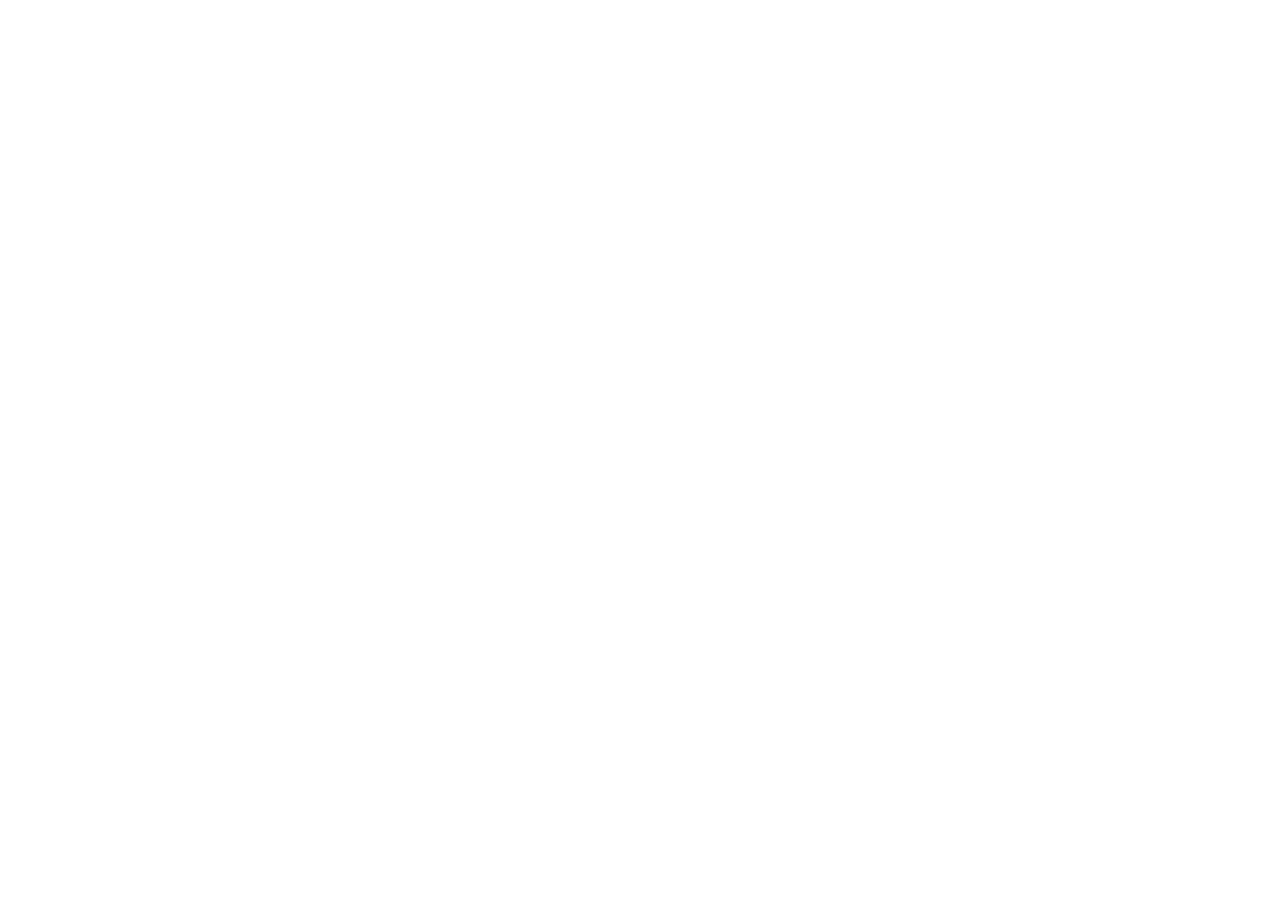
==== index.html @ a858dd9a "initial commit : added boilerplate code" ====
<!DOCTYPE html>
<html lang="en">
<head>
    <meta charset="UTF-8">
    <meta http-equiv="X-UA-Compatible" content="IE=edge">
    <meta name="viewport" content="width=device-width, initial-scale=1.0">
    <title>Online Store | Home</title>
</head>
<body>
    
</body>
</html>
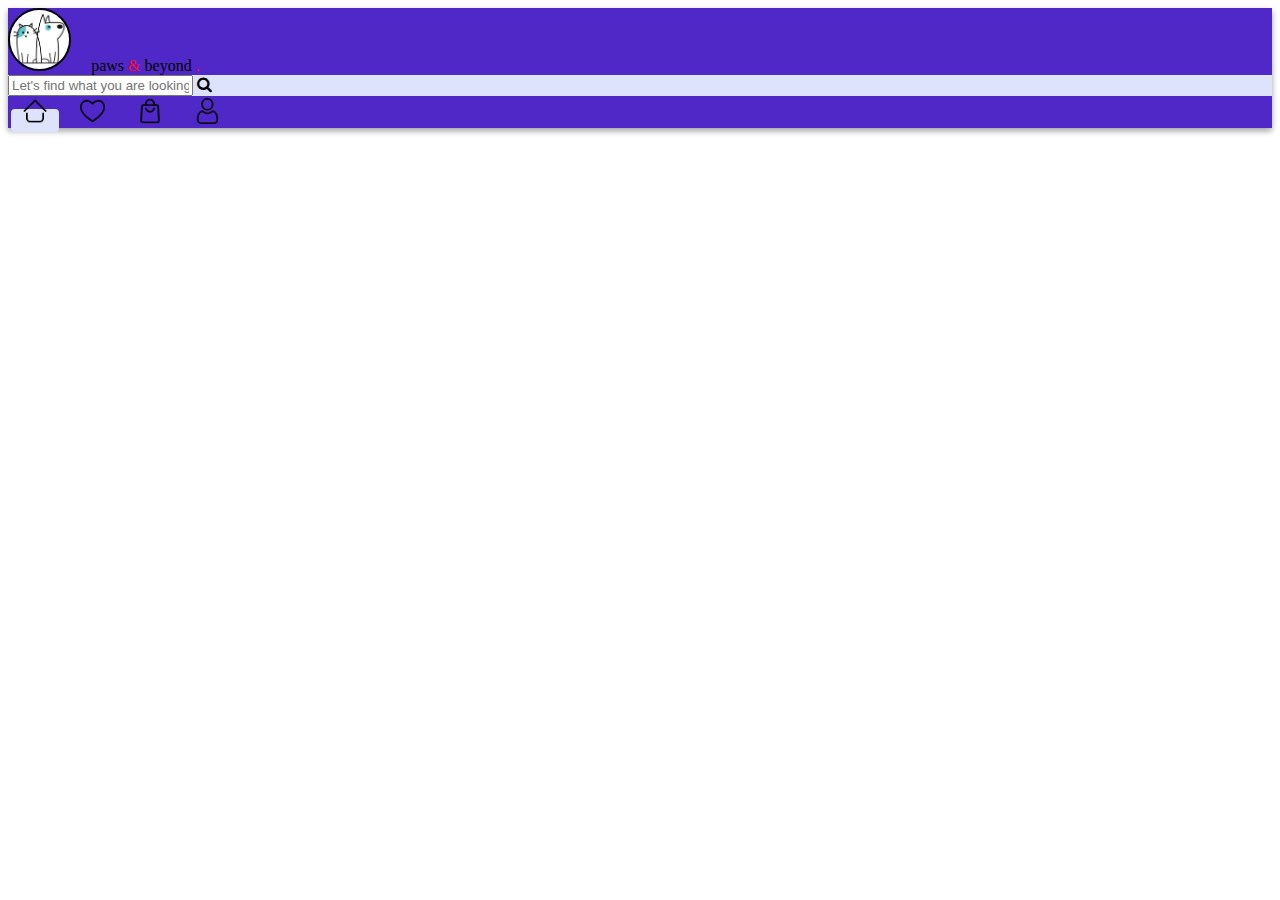
==== commit ebcf693a: "Merge pull request #1 from samyukthasudhakar/cart-and-wishlist-pages" ====
--- a/index.html
+++ b/index.html
@@ -4,9 +4,31 @@
     <meta charset="UTF-8">
     <meta http-equiv="X-UA-Compatible" content="IE=edge">
     <meta name="viewport" content="width=device-width, initial-scale=1.0">
+    <link rel="stylesheet" href="https://cdnjs.cloudflare.com/ajax/libs/font-awesome/4.7.0/css/font-awesome.min.css">
+    <link rel="stylesheet" href=https://breezeui.netlify.app/styles/breezeUI.css>
+    <link href="https://fonts.googleapis.com/icon?family=Material+Icons" rel="stylesheet">
+    <link rel="stylesheet" href="main.css">
+    <link rel="icon" href="assets/images/paws-and-beyond.png" type="image/png">
     <title>Online Store | Home</title>
 </head>
 <body>
-    
+    <header class="flex-space-btwn header-container">
+        <div class="flex-center">
+            <img class="p-b-logo" src="assets/images/paws-and-beyond-logo.png" 
+                alt="paws and beyond logo">
+            <span class="p-lg">paws<span class="txt-accent">&</span>beyond</span><span class="txt-accent txt-bold p-lg">.</span>
+        </div>
+        <div class="flex-center flex-space-btwn search-bar">
+            <input class="search-input p-sm" 
+                placeholder="Let's find what you are looking for...">
+            <i class="fa fa-search search-icon"></i>
+        </div>
+        <nav class="flex-layout">
+            <a class="nav-pill active-nav-pill" href="index.html" ><img class="nav-pill-img" src="assets/images/home.png"></a>
+            <a class="nav-pill" href="wishlist.html" ><img class="nav-pill-img" src="assets/images/heart.png"></a>
+            <a class="nav-pill" href="cart.html"><img class="nav-pill-img" src="assets/images/bag.png"></a>
+            <a class="nav-pill" href="#"><img class="nav-pill-img" src="assets/images/user.png"></a>
+        </nav>
+    </header>
 </body>
 </html>--- a/main.css
+++ b/main.css
@@ -0,0 +1,4 @@
+@import url(/styles/variables.css);
+@import url(/styles/index.css);
+@import url(/styles/wishlist.css);
+@import url(/styles/cart.css);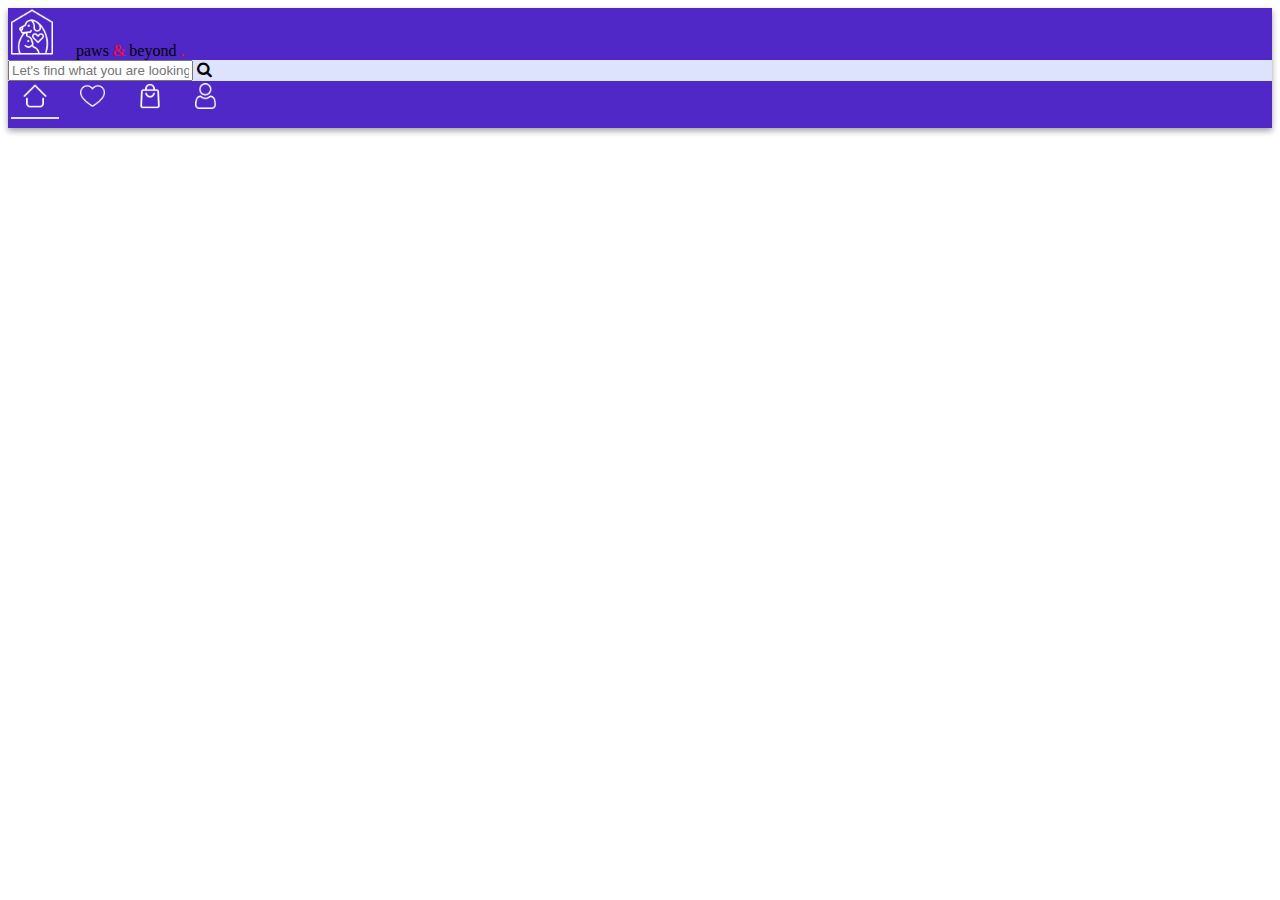
==== commit 62ac7cfb: "refactor : changed nav bar icons to white color" ====
--- a/index.html
+++ b/index.html
@@ -9,12 +9,12 @@
     <link href="https://fonts.googleapis.com/icon?family=Material+Icons" rel="stylesheet">
     <link rel="stylesheet" href="main.css">
     <link rel="icon" href="assets/images/paws-and-beyond.png" type="image/png">
-    <title>Online Store | Home</title>
+    <title>paws & beyond | Home</title>
 </head>
 <body>
     <header class="flex-space-btwn header-container">
         <div class="flex-center">
-            <img class="p-b-logo" src="assets/images/paws-and-beyond-logo.png" 
+            <img class="p-b-logo" src="assets/images/pet-house-white.png" " 
                 alt="paws and beyond logo">
             <span class="p-lg">paws<span class="txt-accent">&</span>beyond</span><span class="txt-accent txt-bold p-lg">.</span>
         </div>
@@ -26,8 +26,8 @@
         <nav class="flex-layout">
             <a class="nav-pill active-nav-pill" href="index.html" ><img class="nav-pill-img" src="assets/images/home.png"></a>
             <a class="nav-pill" href="wishlist.html" ><img class="nav-pill-img" src="assets/images/heart.png"></a>
-            <a class="nav-pill" href="cart.html"><img class="nav-pill-img" src="assets/images/bag.png"></a>
-            <a class="nav-pill" href="#"><img class="nav-pill-img" src="assets/images/user.png"></a>
+            <a class="nav-pill" href="cart.html"><img class="nav-pill-img" src="assets/images/bag-white.png"></a>
+            <a class="nav-pill" href="login.html"><img class="nav-pill-img" src="assets/images/user.png"></a>
         </nav>
     </header>
 </body>
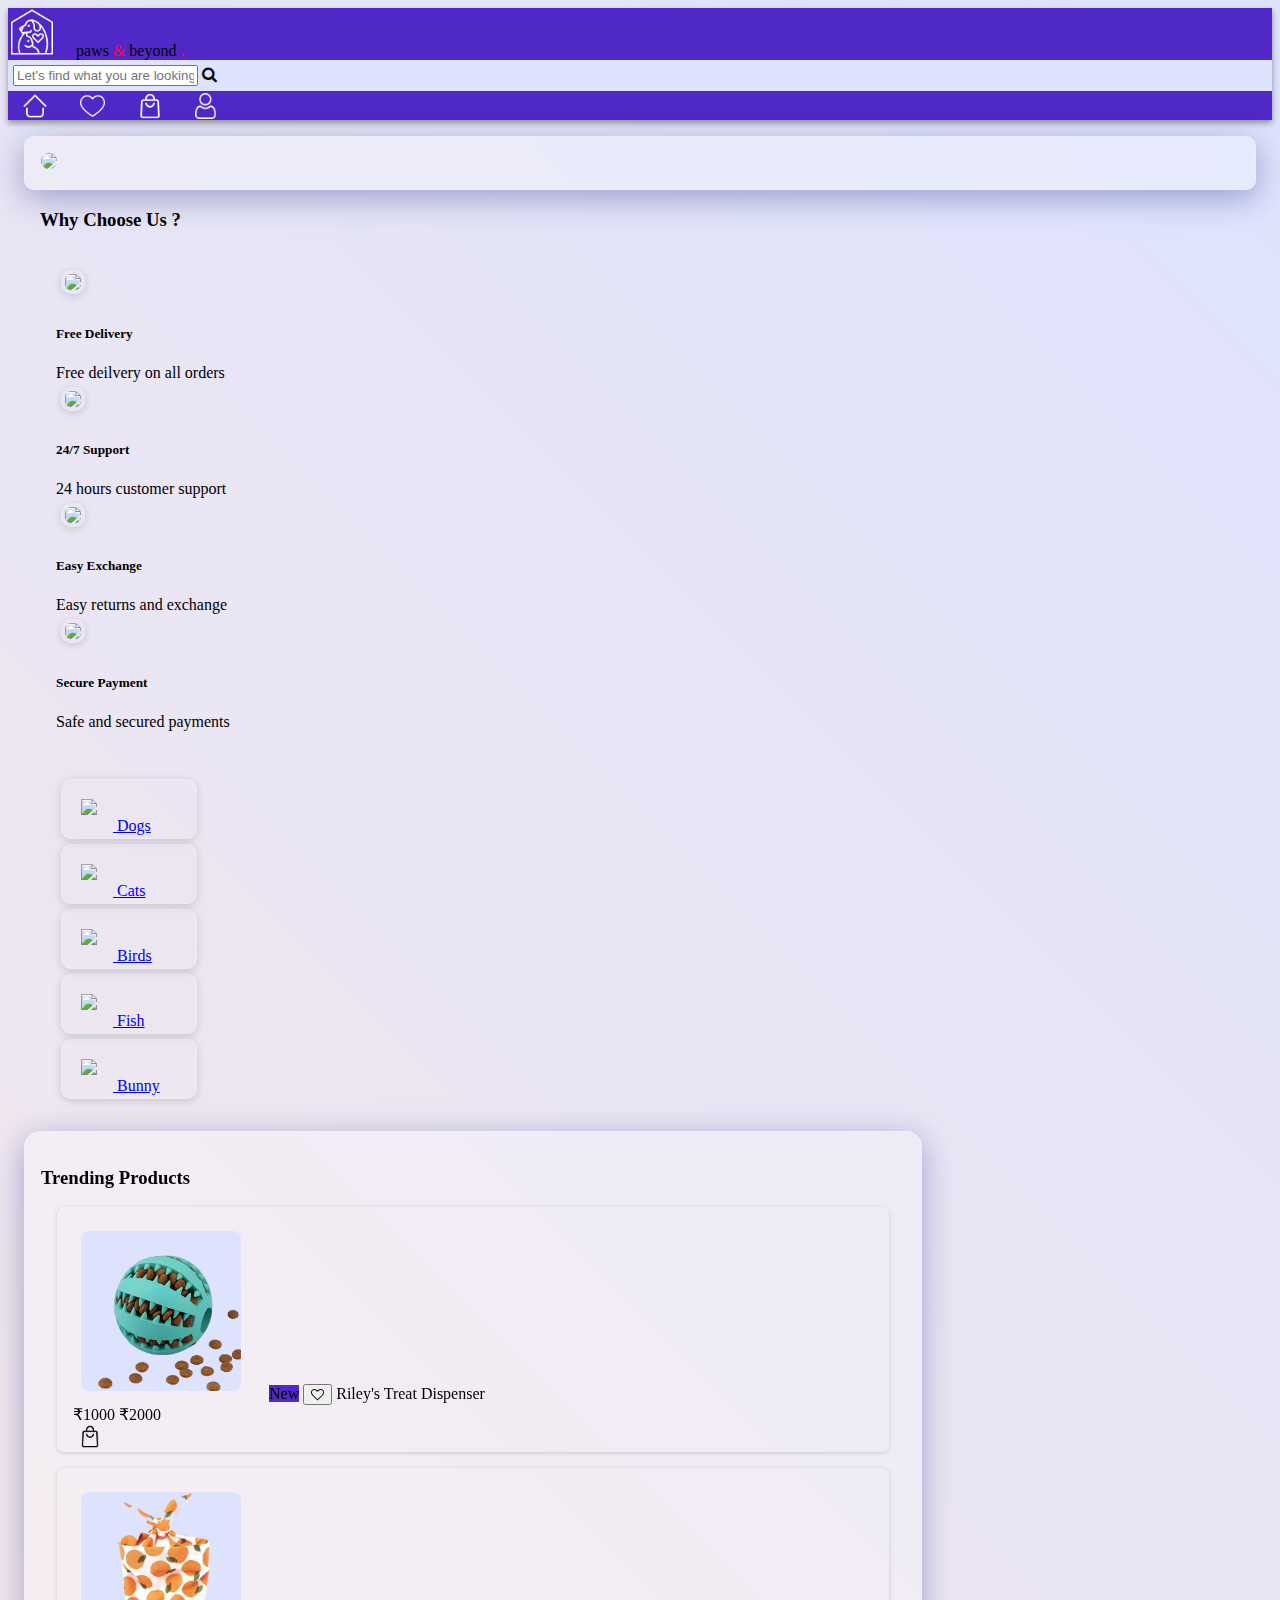
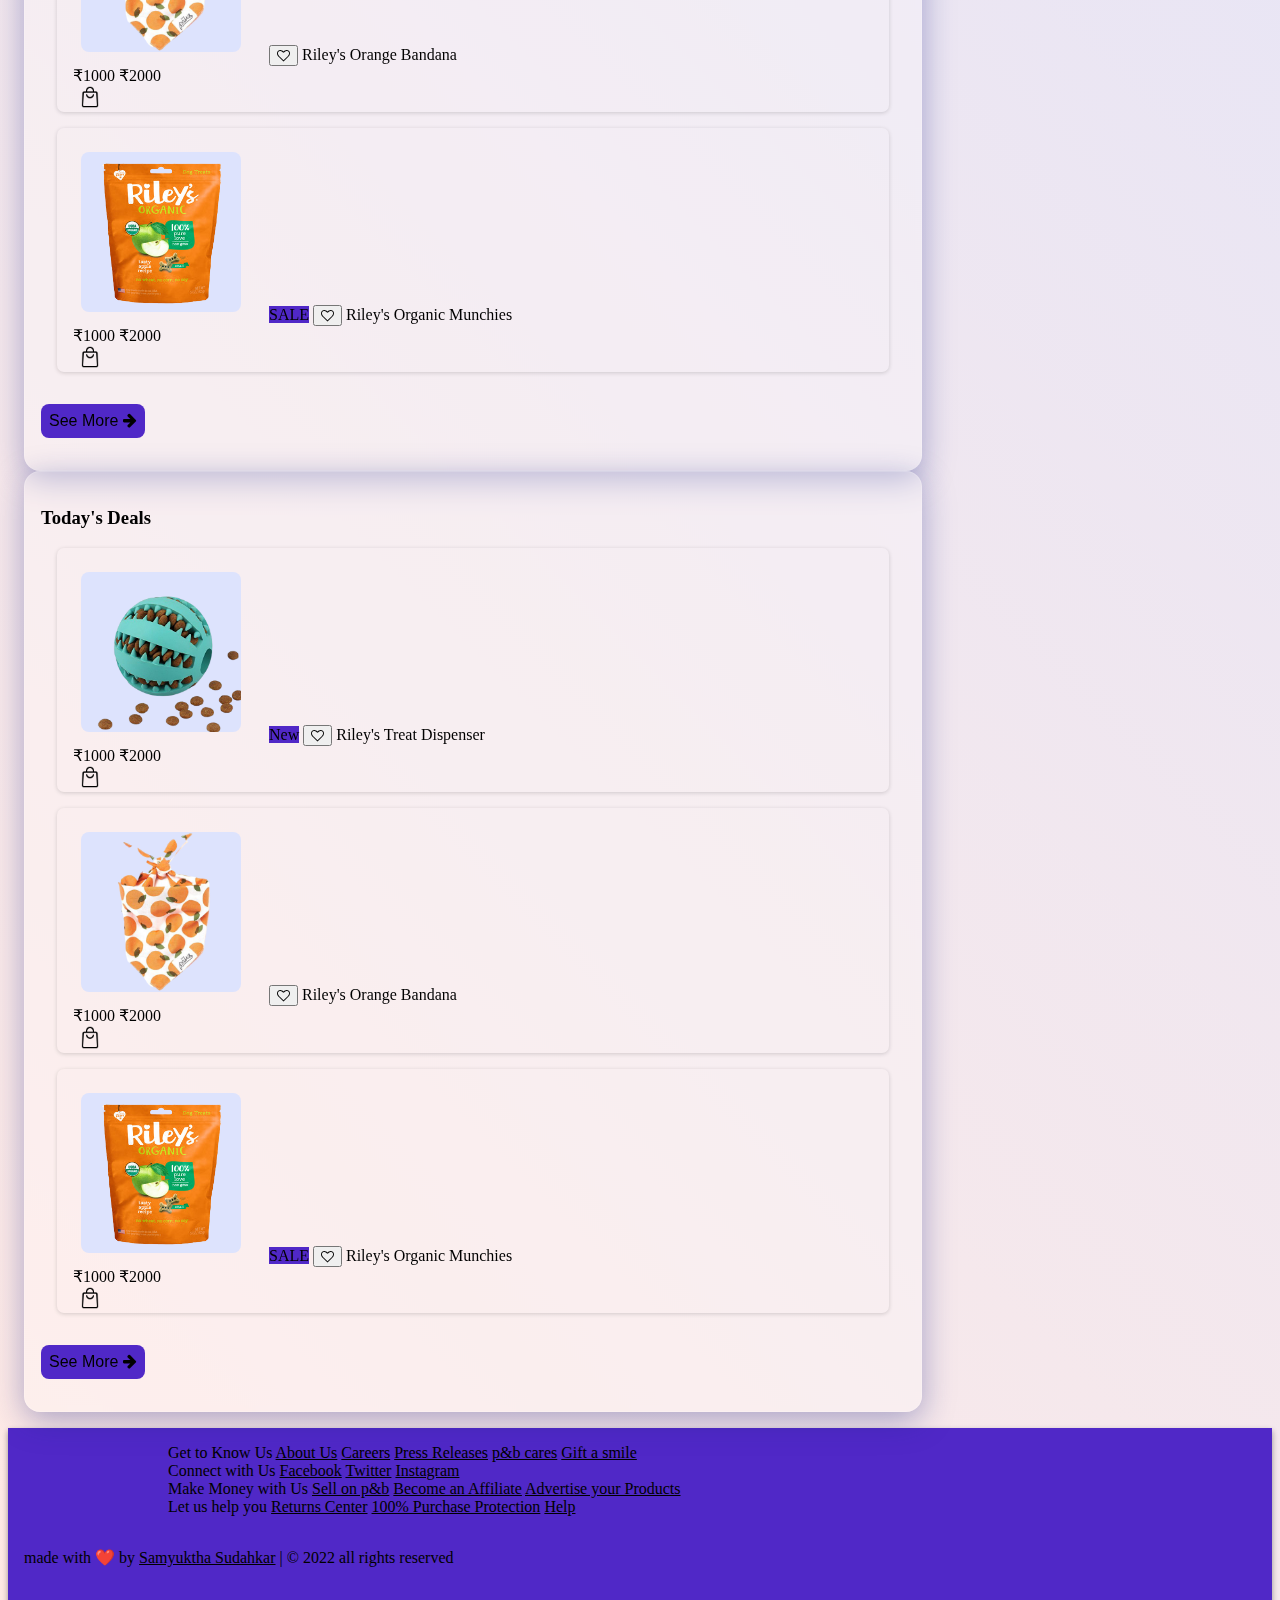
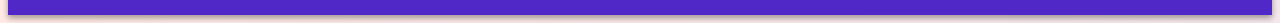
==== commit 3128afea: "feat : added home page" ====
--- a/index.html
+++ b/index.html
@@ -11,7 +11,7 @@
     <link rel="icon" href="assets/images/paws-and-beyond.png" type="image/png">
     <title>paws & beyond | Home</title>
 </head>
-<body>
+<body class="home-bg">
     <header class="flex-space-btwn header-container">
         <div class="flex-center">
             <img class="p-b-logo" src="assets/images/pet-house-white.png" " 
@@ -30,5 +30,222 @@
             <a class="nav-pill" href="login.html"><img class="nav-pill-img" src="assets/images/user.png"></a>
         </nav>
     </header>
+
+    <div class="mg-1 flex-column flex-center">
+        <div class="glass-container">
+            <img class="flex-center mg-1 banner-img" src="assets/images/p&b_banner.png">
+        </div>
+        
+        <div class="flex-column flex-center mg-1">
+            <h3 class="mg-tb-1">Why Choose Us ?</h3>
+            <div class="flex-space-btwn flex-center why-us-contanier">
+                <div class="flex-layout flex-center">
+                    <img class="glass-bg" src="assets/images/delivery-truck.png">
+                    <div class="flex-column">
+                        <h5>Free Delivery</h5>
+                        <span class="p-xs">Free deilvery on all orders</span>
+                    </div>
+                </div>
+                <div class="flex-layout flex-center">
+                    <img class="glass-bg" src="assets/images/customer-support.png">
+                    <div class="flex-column">
+                        <h5>24/7 Support</h5>
+                        <span class="p-xs">24 hours customer support</span>
+                    </div>
+                </div>
+                <div class="flex-layout flex-center">
+                    <img class="glass-bg" src="assets/images/exchange.png">
+                    <div class="flex-column">
+                        <h5>Easy Exchange</h5>
+                        <span class="p-xs">Easy returns and exchange</span>
+                    </div>
+                </div>
+                <div class="flex-layout flex-center">
+                    <img class="glass-bg" src="assets/images/secure.png">
+                    <div class="flex-column">
+                        <h5>Secure Payment</h5>
+                        <span class="p-xs">Safe and secured payments</span>
+                    </div>
+                </div>
+            </div>
+        </div>
+
+        <div class="flex-column flex-center mg-2">
+            <div class="flex-layout">
+                <div class="category-container">
+                    <a href="productListing.html" class="flex-column flex-center">
+                        <img class="category-img" src="assets/images/dog.png">
+                        <span class="txt-bold">Dogs</span>
+                    </a>
+                </div>
+                <div class="category-container">
+                    <a href="productListing.html" class="flex-column flex-center">
+                        <img class="category-img" src="assets/images/cat.png">
+                        <span class="txt-bold">Cats</span>
+                    </a>
+                </div>
+                <div class="category-container">
+                    <a href="productListing.html" class="flex-column flex-center">
+                        <img class="category-img" src="assets/images/bird.png">
+                        <span class="txt-bold">Birds</span>
+                    </a>
+                </div>
+                <div class="category-container">
+                    <a href="productListing.html" class="flex-column flex-center">
+                        <img class="category-img" src="assets/images/fish-tank.png">
+                        <span class="txt-bold">Fish</span>
+                    </a>
+                </div>
+                <div class="category-container">
+                    <a href="productListing.html" class="flex-column flex-center">
+                        <img class="category-img" src="assets/images/bunny.png">
+                        <span class="txt-bold">Bunny</span>
+                    </a>
+                </div>
+            </div>
+            
+        </div>
+
+        <div class="flex-column glass-container product-showcase">
+            <div class="flex-column flex-center">
+                <h3>Trending Products</h3>
+                <div class="flex-layout flex-wrap flex-center">
+                    <div class="flex-col-space-btwn mg-1 product-card">
+                        <img class="product-image-1" src="assets/images/treat-dispenser.png">
+                        <span class="card-badge">New</span>
+                        <button class="card-like"><i class="fa fa-heart-o"></i></button>
+                        <span class="txt-center">Riley's Treat Dispenser</span>
+                        <div class="product-pricing">
+                            <div class="flex-space-btwn flex-center">
+                                <div>
+                                    <span class="card-product-price">₹1000</span>
+                                    <span class="card-product-actual-price">₹2000</span>
+                                </div>
+                                <button class="text-button" title="Add to Bag"><img class="button-img" src="assets/images/bag.png"></button>
+                            </div>
+                        </div>
+                    </div>
+                    <div class="flex-col-space-btwn mg-1 product-card">
+                        <img class="product-image-1" src="assets/images/dog-bandana.png">
+                        <button class="card-like"><i class="fa fa-heart-o"></i></button>
+                        <span class="txt-center">Riley's Orange Bandana</span>
+                        <div class="product-pricing">
+                            <div class="flex-space-btwn flex-center">
+                                <div>
+                                    <span class="card-product-price">₹1000</span>
+                                    <span class="card-product-actual-price">₹2000</span>
+                                </div>
+                                <button class="text-button" title="Add to Bag"><img class="button-img" src="assets/images/bag.png"></button>
+                            </div>
+                        </div>
+                    </div>
+                    <div class="flex-col-space-btwn mg-1 product-card">
+                        <img class="product-image-1" src="assets/images/dog-food-apple.png">
+                        <span class="card-badge">SALE</span>
+                        <button class="card-like"><i class="fa fa-heart-o"></i></button>
+                        <span class="txt-center">Riley's Organic Munchies</span>
+                        <div class="product-pricing">
+                            <div class="flex-space-btwn flex-center">
+                                <div>
+                                    <span class="card-product-price">₹1000</span>
+                                    <span class="card-product-actual-price">₹2000</span>
+                                </div>
+                                <button class="text-button" title="Add to Bag"><img class="button-img" src="assets/images/bag.png"></button>
+                            </div>
+                        </div>
+                    </div>
+                    <button class="seemore-btn">See More <i class="fa fa-arrow-right"></i></button>
+                </div>
+            </div>
+            
+        </div>
+
+        <div class="flex-column flex-center mg-tb-1 glass-container product-showcase">
+            <h3>Today's Deals</h3>
+            <div class="flex-layout flex-wrap flex-center">
+                <div class="flex-col-space-btwn mg-1 product-card">
+                    <img class="product-image-1" src="assets/images/treat-dispenser.png">
+                    <span class="card-badge">New</span>
+                    <button class="card-like"><i class="fa fa-heart-o"></i></button>
+                    <span class="txt-center">Riley's Treat Dispenser</span>
+                    <div class="product-pricing">
+                        <div class="flex-space-btwn flex-center">
+                            <div>
+                                <span class="card-product-price">₹1000</span>
+                                <span class="card-product-actual-price">₹2000</span>
+                            </div>
+                            <button class="text-button" title="Add to Bag"><img class="button-img" src="assets/images/bag.png"></button>
+                        </div>
+                    </div>
+                </div>
+                <div class="flex-col-space-btwn mg-1 product-card">
+                    <img class="product-image-1" src="assets/images/dog-bandana.png">
+                    <button class="card-like"><i class="fa fa-heart-o"></i></button>
+                    <span class="txt-center">Riley's Orange Bandana</span>
+                    <div class="product-pricing">
+                        <div class="flex-space-btwn flex-center">
+                            <div>
+                                <span class="card-product-price">₹1000</span>
+                                <span class="card-product-actual-price">₹2000</span>
+                            </div>
+                            <button class="text-button" title="Add to Bag"><img class="button-img" src="assets/images/bag.png"></button>
+                        </div>
+                    </div>
+                </div>
+                <div class="flex-col-space-btwn mg-1 product-card">
+                    <img class="product-image-1" src="assets/images/dog-food-apple.png">
+                    <span class="card-badge">SALE</span>
+                    <button class="card-like"><i class="fa fa-heart-o"></i></button>
+                    <span class="txt-center">Riley's Organic Munchies</span>
+                    <div class="product-pricing">
+                        <div class="flex-space-btwn flex-center">
+                            <div>
+                                <span class="card-product-price">₹1000</span>
+                                <span class="card-product-actual-price">₹2000</span>
+                            </div>
+                            <button class="text-button" title="Add to Bag"><img class="button-img" src="assets/images/bag.png"></button>
+                        </div>
+                    </div>
+                </div>
+                <button class="seemore-btn" >See More <i class="fa fa-arrow-right"></i></button>
+            </div>
+        </div>
+    </div>
+
+    <footer class="flex-column flex-center footer-container">
+        <div class="flex-space-btwn footer-links-container">
+            <div class="flex-column">
+                <span class="p-sm txt-bold">Get to Know Us</span>
+                <a class="footer-link" href="#">About Us</a>
+                <a class="footer-link" href="#">Careers</a>
+                <a class="footer-link" href="#">Press Releases</a>
+                <a class="footer-link" href="#">p&b cares</a>
+                <a class="footer-link" href="#">Gift a smile</a>  
+            </div>
+            <div class="flex-column">
+                <span class="p-sm txt-bold">Connect with Us</span>
+                <a class="footer-link" href="#">Facebook</a>
+                <a class="footer-link" href="https://twitter.com/samyuktha7300">Twitter</a>
+                <a class="footer-link" href="#">Instagram</a>  
+            </div>
+            <div class="flex-column">
+                <span class="p-sm txt-bold">Make Money with Us</span>
+                <a class="footer-link" href="#">Sell on p&b</a>
+                <a class="footer-link" href="#">Become an Affiliate</a>
+                <a class="footer-link" href="#">Advertise your Products</a>
+            </div>
+            <div class="flex-column">
+                <span class="p-sm txt-bold">Let us help you</span>
+                <a class="footer-link" href="#">Returns Center</a>
+                <a class="footer-link" href="#">100% Purchase Protection</a>
+                <a class="footer-link" href="#">Help</a>  
+            </div>
+        </div>
+        
+        <div class="txt-center footer-credits">
+                <span>made with ❤️ by <a class="footer-link fs-1rem" href="https://github.com/samyukthasudhakar">Samyuktha Sudahkar</a> | © 2022 all rights reserved</span>
+        </div>
+    </footer>
+    
 </body>
 </html>--- a/main.css
+++ b/main.css
@@ -1,4 +1,33 @@
 @import url(/styles/variables.css);
 @import url(/styles/index.css);
 @import url(/styles/wishlist.css);
-@import url(/styles/cart.css);+@import url(/styles/cart.css);
+@import url(/styles/login.css);
+@import url(/styles/productlisting.css);
+
+/*styles for all elements*/
+button:hover{
+    box-shadow: rgba(0, 0, 0, 0.16) 0px 3px 6px, rgba(0, 0, 0, 0.23) 0px 3px 6px;
+}
+
+.button-img{
+    width:1.4rem;
+}
+
+
+.text-button{
+    border:none;
+    background-color: transparent;
+}
+
+.text-button:hover{
+    box-shadow: none;
+}
+
+input[ type=checkbox ], input[ type=radio]{
+    margin:5px 3px 0 0;
+}
+
+a:hover{
+    color:var(--clr-black);
+}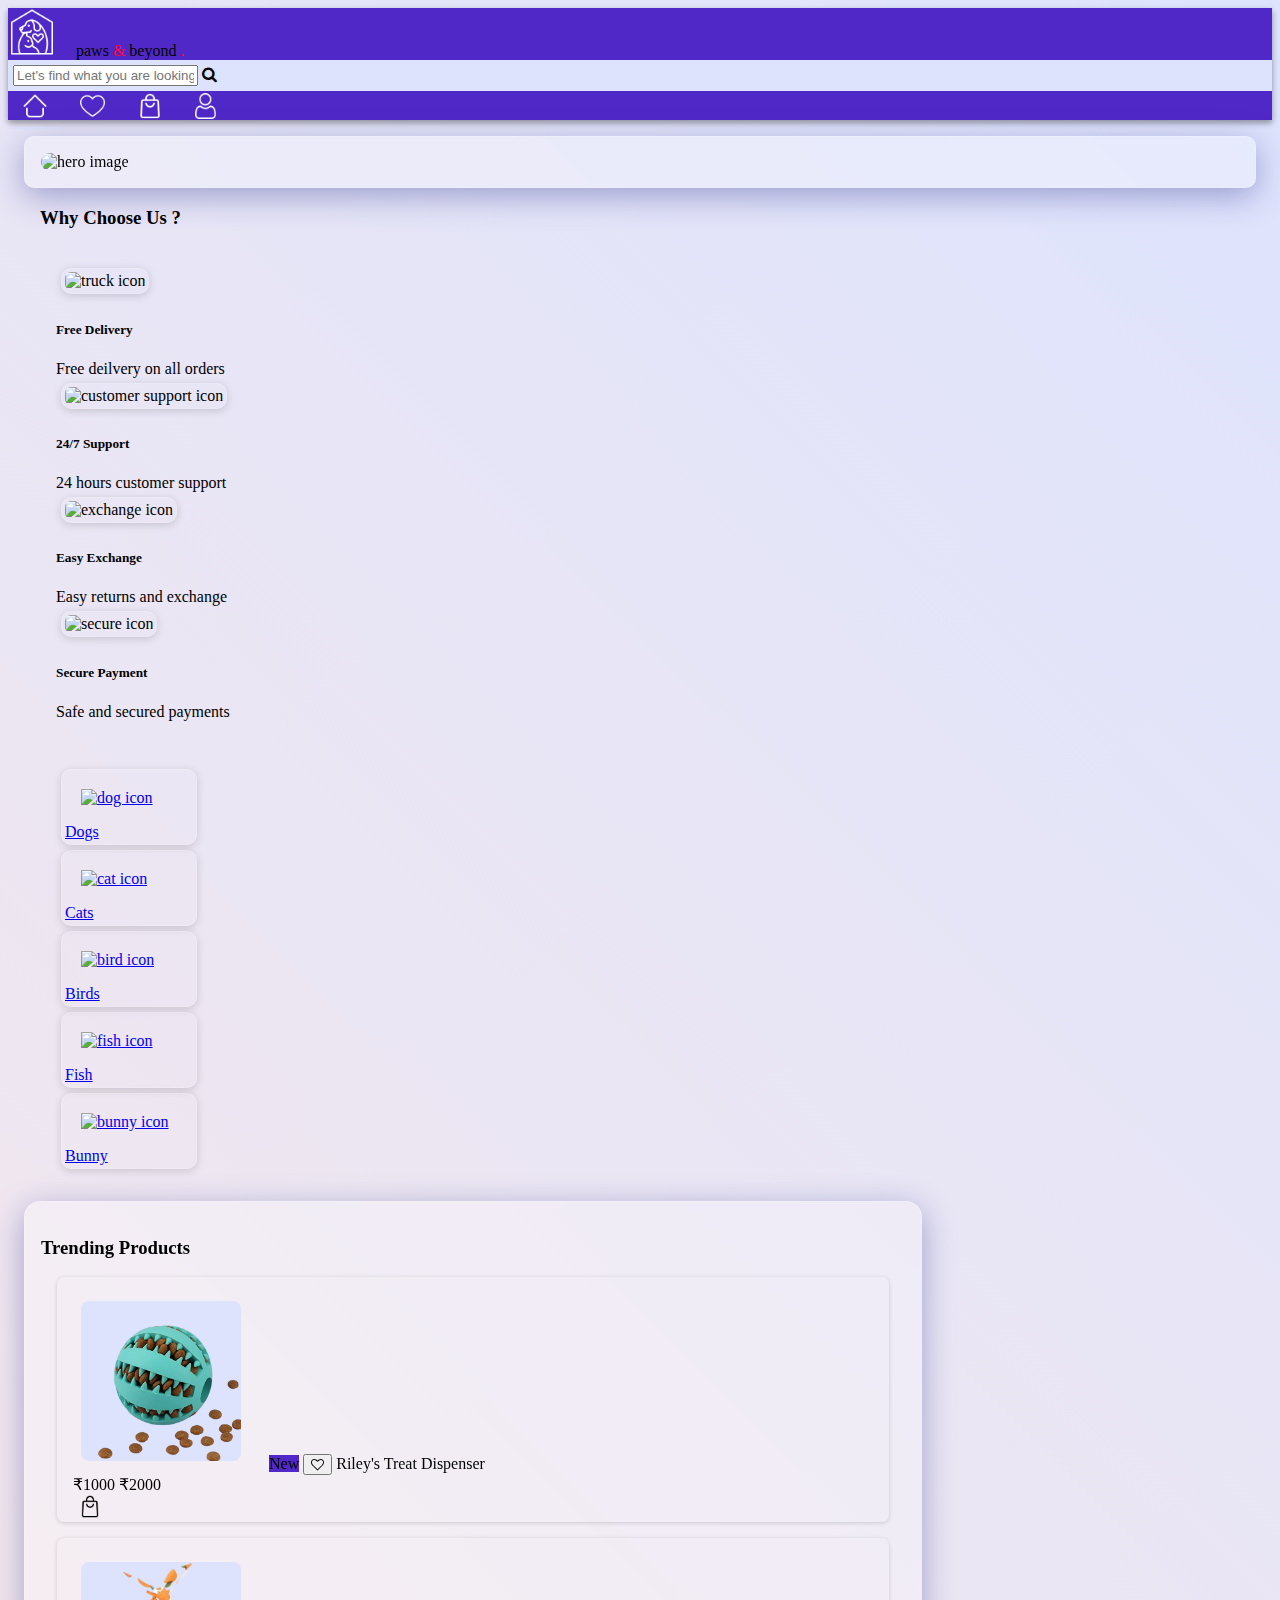
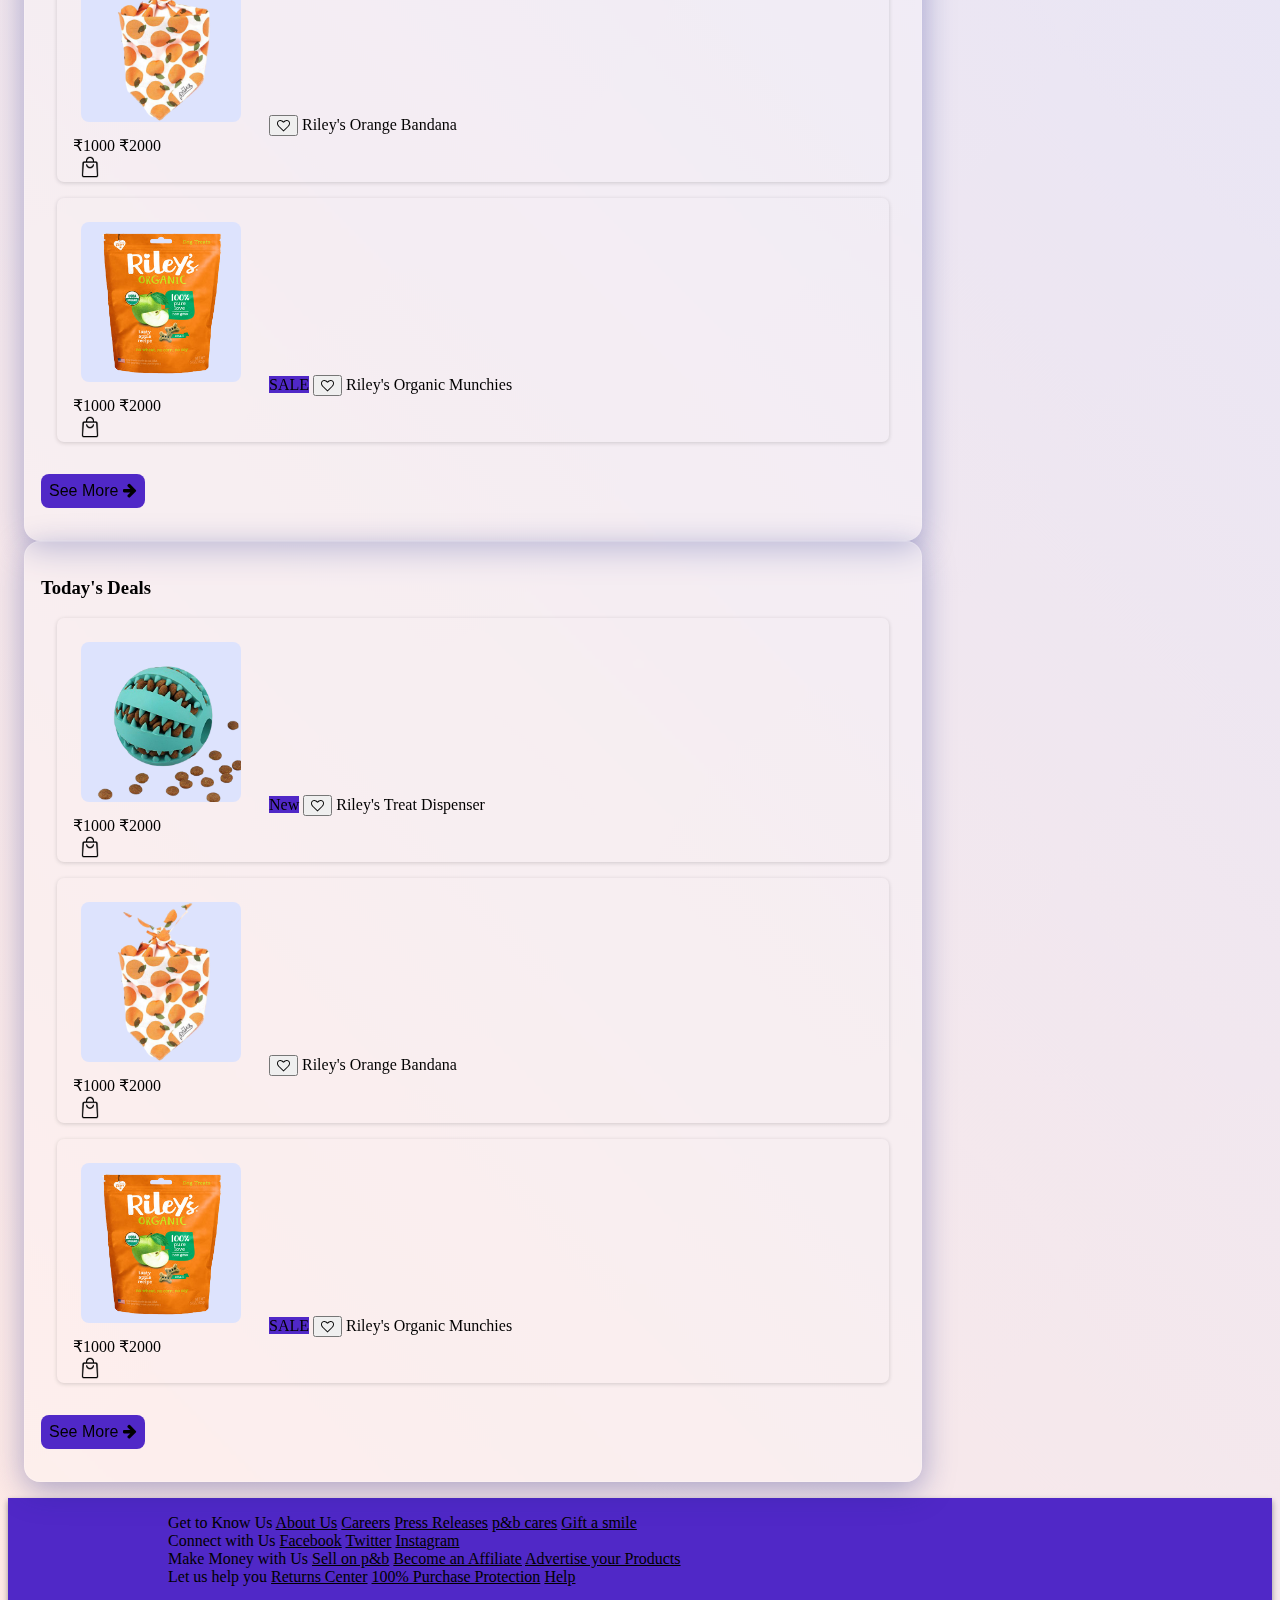
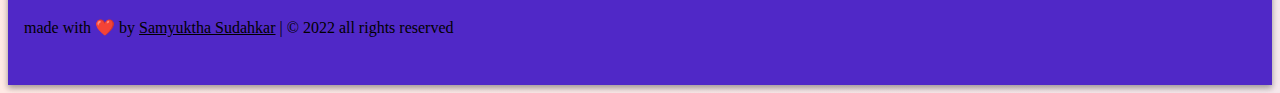
==== commit af7150bb: "refactor : removed repetitive declaration of style classes" ====
--- a/index.html
+++ b/index.html
@@ -14,7 +14,7 @@
 <body class="home-bg">
     <header class="flex-space-btwn header-container">
         <div class="flex-center">
-            <img class="p-b-logo" src="assets/images/pet-house-white.png" " 
+            <img class="p-b-logo" src="assets/images/pet-house-white.png" 
                 alt="paws and beyond logo">
             <span class="p-lg">paws<span class="txt-accent">&</span>beyond</span><span class="txt-accent txt-bold p-lg">.</span>
         </div>
@@ -24,44 +24,49 @@
             <i class="fa fa-search search-icon"></i>
         </div>
         <nav class="flex-layout">
-            <a class="nav-pill active-nav-pill" href="index.html" ><img class="nav-pill-img" src="assets/images/home.png"></a>
-            <a class="nav-pill" href="wishlist.html" ><img class="nav-pill-img" src="assets/images/heart.png"></a>
-            <a class="nav-pill" href="cart.html"><img class="nav-pill-img" src="assets/images/bag-white.png"></a>
-            <a class="nav-pill" href="login.html"><img class="nav-pill-img" src="assets/images/user.png"></a>
+            <a class="nav-pill active-nav-pill" href="index.html" ><img class="nav-pill-img" src="assets/images/home.png" alt="home icon"></a>
+            <a class="nav-pill" href="wishlist.html" ><img class="nav-pill-img" src="assets/images/heart.png" alt="heart icon"></a>
+            <a class="nav-pill" href="cart.html"><img class="nav-pill-img" src="assets/images/bag-white.png" alt="bag icon"></a>
+            <a class="nav-pill" href="login.html"><img class="nav-pill-img" src="assets/images/user.png" alt="user icon"></a>
         </nav>
     </header>
 
     <div class="mg-1 flex-column flex-center">
         <div class="glass-container">
-            <img class="flex-center mg-1 banner-img" src="assets/images/p&b_banner.png">
+            <img class="flex-center mg-1 banner-img" src="assets/images/p&b_banner.png"
+            alt="hero image">
         </div>
         
         <div class="flex-column flex-center mg-1">
             <h3 class="mg-tb-1">Why Choose Us ?</h3>
             <div class="flex-space-btwn flex-center why-us-contanier">
                 <div class="flex-layout flex-center">
-                    <img class="glass-bg" src="assets/images/delivery-truck.png">
+                    <img class="glass-bg" src="assets/images/delivery-truck.png"
+                    alt="truck icon">
                     <div class="flex-column">
                         <h5>Free Delivery</h5>
                         <span class="p-xs">Free deilvery on all orders</span>
                     </div>
                 </div>
                 <div class="flex-layout flex-center">
-                    <img class="glass-bg" src="assets/images/customer-support.png">
+                    <img class="glass-bg" src="assets/images/customer-support.png"
+                    alt="customer support icon">
                     <div class="flex-column">
                         <h5>24/7 Support</h5>
                         <span class="p-xs">24 hours customer support</span>
                     </div>
                 </div>
                 <div class="flex-layout flex-center">
-                    <img class="glass-bg" src="assets/images/exchange.png">
+                    <img class="glass-bg" src="assets/images/exchange.png"
+                    alt="exchange icon">
                     <div class="flex-column">
                         <h5>Easy Exchange</h5>
                         <span class="p-xs">Easy returns and exchange</span>
                     </div>
                 </div>
                 <div class="flex-layout flex-center">
-                    <img class="glass-bg" src="assets/images/secure.png">
+                    <img class="glass-bg" src="assets/images/secure.png"
+                    alt="secure icon">
                     <div class="flex-column">
                         <h5>Secure Payment</h5>
                         <span class="p-xs">Safe and secured payments</span>
@@ -74,31 +79,36 @@
             <div class="flex-layout">
                 <div class="category-container">
                     <a href="productListing.html" class="flex-column flex-center">
-                        <img class="category-img" src="assets/images/dog.png">
+                        <img class="category-img" src="assets/images/dog.png"
+                        alt="dog icon">
                         <span class="txt-bold">Dogs</span>
                     </a>
                 </div>
                 <div class="category-container">
                     <a href="productListing.html" class="flex-column flex-center">
-                        <img class="category-img" src="assets/images/cat.png">
+                        <img class="category-img" src="assets/images/cat.png"
+                        alt="cat icon">
                         <span class="txt-bold">Cats</span>
                     </a>
                 </div>
                 <div class="category-container">
                     <a href="productListing.html" class="flex-column flex-center">
-                        <img class="category-img" src="assets/images/bird.png">
+                        <img class="category-img" src="assets/images/bird.png"
+                        alt="bird icon">
                         <span class="txt-bold">Birds</span>
                     </a>
                 </div>
                 <div class="category-container">
                     <a href="productListing.html" class="flex-column flex-center">
-                        <img class="category-img" src="assets/images/fish-tank.png">
+                        <img class="category-img" src="assets/images/fish-tank.png"
+                        alt="fish icon">
                         <span class="txt-bold">Fish</span>
                     </a>
                 </div>
                 <div class="category-container">
                     <a href="productListing.html" class="flex-column flex-center">
-                        <img class="category-img" src="assets/images/bunny.png">
+                        <img class="category-img" src="assets/images/bunny.png"
+                        alt="bunny icon">
                         <span class="txt-bold">Bunny</span>
                     </a>
                 </div>
@@ -111,7 +121,8 @@
                 <h3>Trending Products</h3>
                 <div class="flex-layout flex-wrap flex-center">
                     <div class="flex-col-space-btwn mg-1 product-card">
-                        <img class="product-image-1" src="assets/images/treat-dispenser.png">
+                        <img class="product-image-1" src="assets/images/treat-dispenser.png"
+                        alt="product image">
                         <span class="card-badge">New</span>
                         <button class="card-like"><i class="fa fa-heart-o"></i></button>
                         <span class="txt-center">Riley's Treat Dispenser</span>
@@ -121,12 +132,15 @@
                                     <span class="card-product-price">₹1000</span>
                                     <span class="card-product-actual-price">₹2000</span>
                                 </div>
-                                <button class="text-button" title="Add to Bag"><img class="button-img" src="assets/images/bag.png"></button>
+                                <button class="text-button" title="Add to Bag">
+                                    <img class="button-img" src="assets/images/bag.png" alt="bag icon">
+                                </button>
                             </div>
                         </div>
                     </div>
                     <div class="flex-col-space-btwn mg-1 product-card">
-                        <img class="product-image-1" src="assets/images/dog-bandana.png">
+                        <img class="product-image-1" src="assets/images/dog-bandana.png"
+                        alt="prodcut image">
                         <button class="card-like"><i class="fa fa-heart-o"></i></button>
                         <span class="txt-center">Riley's Orange Bandana</span>
                         <div class="product-pricing">
@@ -135,12 +149,15 @@
                                     <span class="card-product-price">₹1000</span>
                                     <span class="card-product-actual-price">₹2000</span>
                                 </div>
-                                <button class="text-button" title="Add to Bag"><img class="button-img" src="assets/images/bag.png"></button>
+                                <button class="text-button" title="Add to Bag">
+                                    <img class="button-img" src="assets/images/bag.png" alt="bag icon">
+                                </button>
                             </div>
                         </div>
                     </div>
                     <div class="flex-col-space-btwn mg-1 product-card">
-                        <img class="product-image-1" src="assets/images/dog-food-apple.png">
+                        <img class="product-image-1" src="assets/images/dog-food-apple.png"
+                        alt="product image">
                         <span class="card-badge">SALE</span>
                         <button class="card-like"><i class="fa fa-heart-o"></i></button>
                         <span class="txt-center">Riley's Organic Munchies</span>
@@ -150,11 +167,13 @@
                                     <span class="card-product-price">₹1000</span>
                                     <span class="card-product-actual-price">₹2000</span>
                                 </div>
-                                <button class="text-button" title="Add to Bag"><img class="button-img" src="assets/images/bag.png"></button>
-                            </div>
-                        </div>
-                    </div>
-                    <button class="seemore-btn">See More <i class="fa fa-arrow-right"></i></button>
+                                <button class="text-button" title="Add to Bag">
+                                    <img class="button-img" src="assets/images/bag.png" alt="bag icon">
+                                </button>
+                            </div>
+                        </div>
+                    </div>
+                    <button class="cta-btn">See More <i class="fa fa-arrow-right"></i></button>
                 </div>
             </div>
             
@@ -164,7 +183,8 @@
             <h3>Today's Deals</h3>
             <div class="flex-layout flex-wrap flex-center">
                 <div class="flex-col-space-btwn mg-1 product-card">
-                    <img class="product-image-1" src="assets/images/treat-dispenser.png">
+                    <img class="product-image-1" src="assets/images/treat-dispenser.png"
+                    alt="prodcut image">
                     <span class="card-badge">New</span>
                     <button class="card-like"><i class="fa fa-heart-o"></i></button>
                     <span class="txt-center">Riley's Treat Dispenser</span>
@@ -174,12 +194,14 @@
                                 <span class="card-product-price">₹1000</span>
                                 <span class="card-product-actual-price">₹2000</span>
                             </div>
-                            <button class="text-button" title="Add to Bag"><img class="button-img" src="assets/images/bag.png"></button>
+                            <button class="text-button" title="Add to Bag">
+                                <img class="button-img" src="assets/images/bag.png" alt="bag icon"></button>
                         </div>
                     </div>
                 </div>
                 <div class="flex-col-space-btwn mg-1 product-card">
-                    <img class="product-image-1" src="assets/images/dog-bandana.png">
+                    <img class="product-image-1" src="assets/images/dog-bandana.png"
+                    alt="prodcut image">
                     <button class="card-like"><i class="fa fa-heart-o"></i></button>
                     <span class="txt-center">Riley's Orange Bandana</span>
                     <div class="product-pricing">
@@ -188,12 +210,15 @@
                                 <span class="card-product-price">₹1000</span>
                                 <span class="card-product-actual-price">₹2000</span>
                             </div>
-                            <button class="text-button" title="Add to Bag"><img class="button-img" src="assets/images/bag.png"></button>
+                            <button class="text-button" title="Add to Bag">
+                                <img class="button-img" src="assets/images/bag.png" alt="bag icon">
+                            </button>
                         </div>
                     </div>
                 </div>
                 <div class="flex-col-space-btwn mg-1 product-card">
-                    <img class="product-image-1" src="assets/images/dog-food-apple.png">
+                    <img class="product-image-1" src="assets/images/dog-food-apple.png"
+                    alt="product image">
                     <span class="card-badge">SALE</span>
                     <button class="card-like"><i class="fa fa-heart-o"></i></button>
                     <span class="txt-center">Riley's Organic Munchies</span>
@@ -203,11 +228,13 @@
                                 <span class="card-product-price">₹1000</span>
                                 <span class="card-product-actual-price">₹2000</span>
                             </div>
-                            <button class="text-button" title="Add to Bag"><img class="button-img" src="assets/images/bag.png"></button>
-                        </div>
-                    </div>
-                </div>
-                <button class="seemore-btn" >See More <i class="fa fa-arrow-right"></i></button>
+                            <button class="text-button" title="Add to Bag">
+                                <img class="button-img" src="assets/images/bag.png" alt="bag icon">
+                            </button>
+                        </div>
+                    </div>
+                </div>
+                <button class="cta-btn" >See More <i class="fa fa-arrow-right"></i></button>
             </div>
         </div>
     </div>
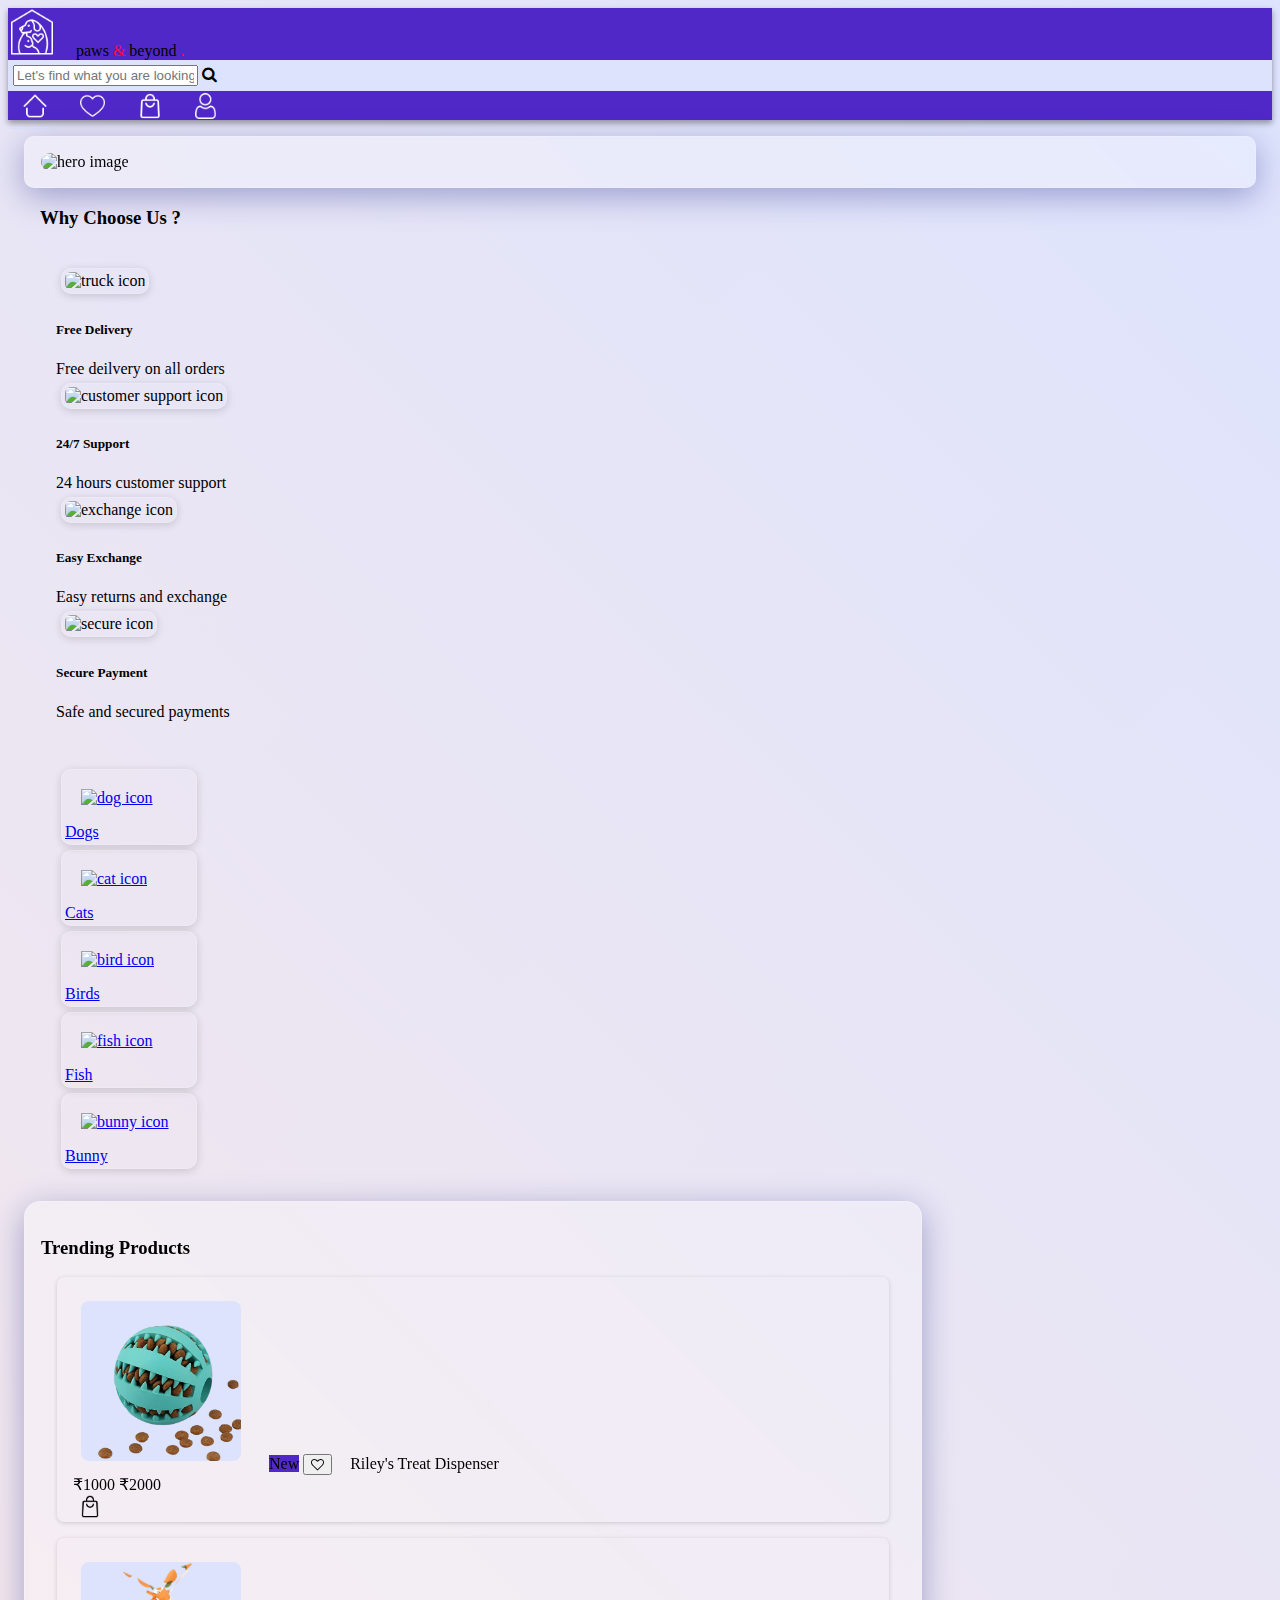
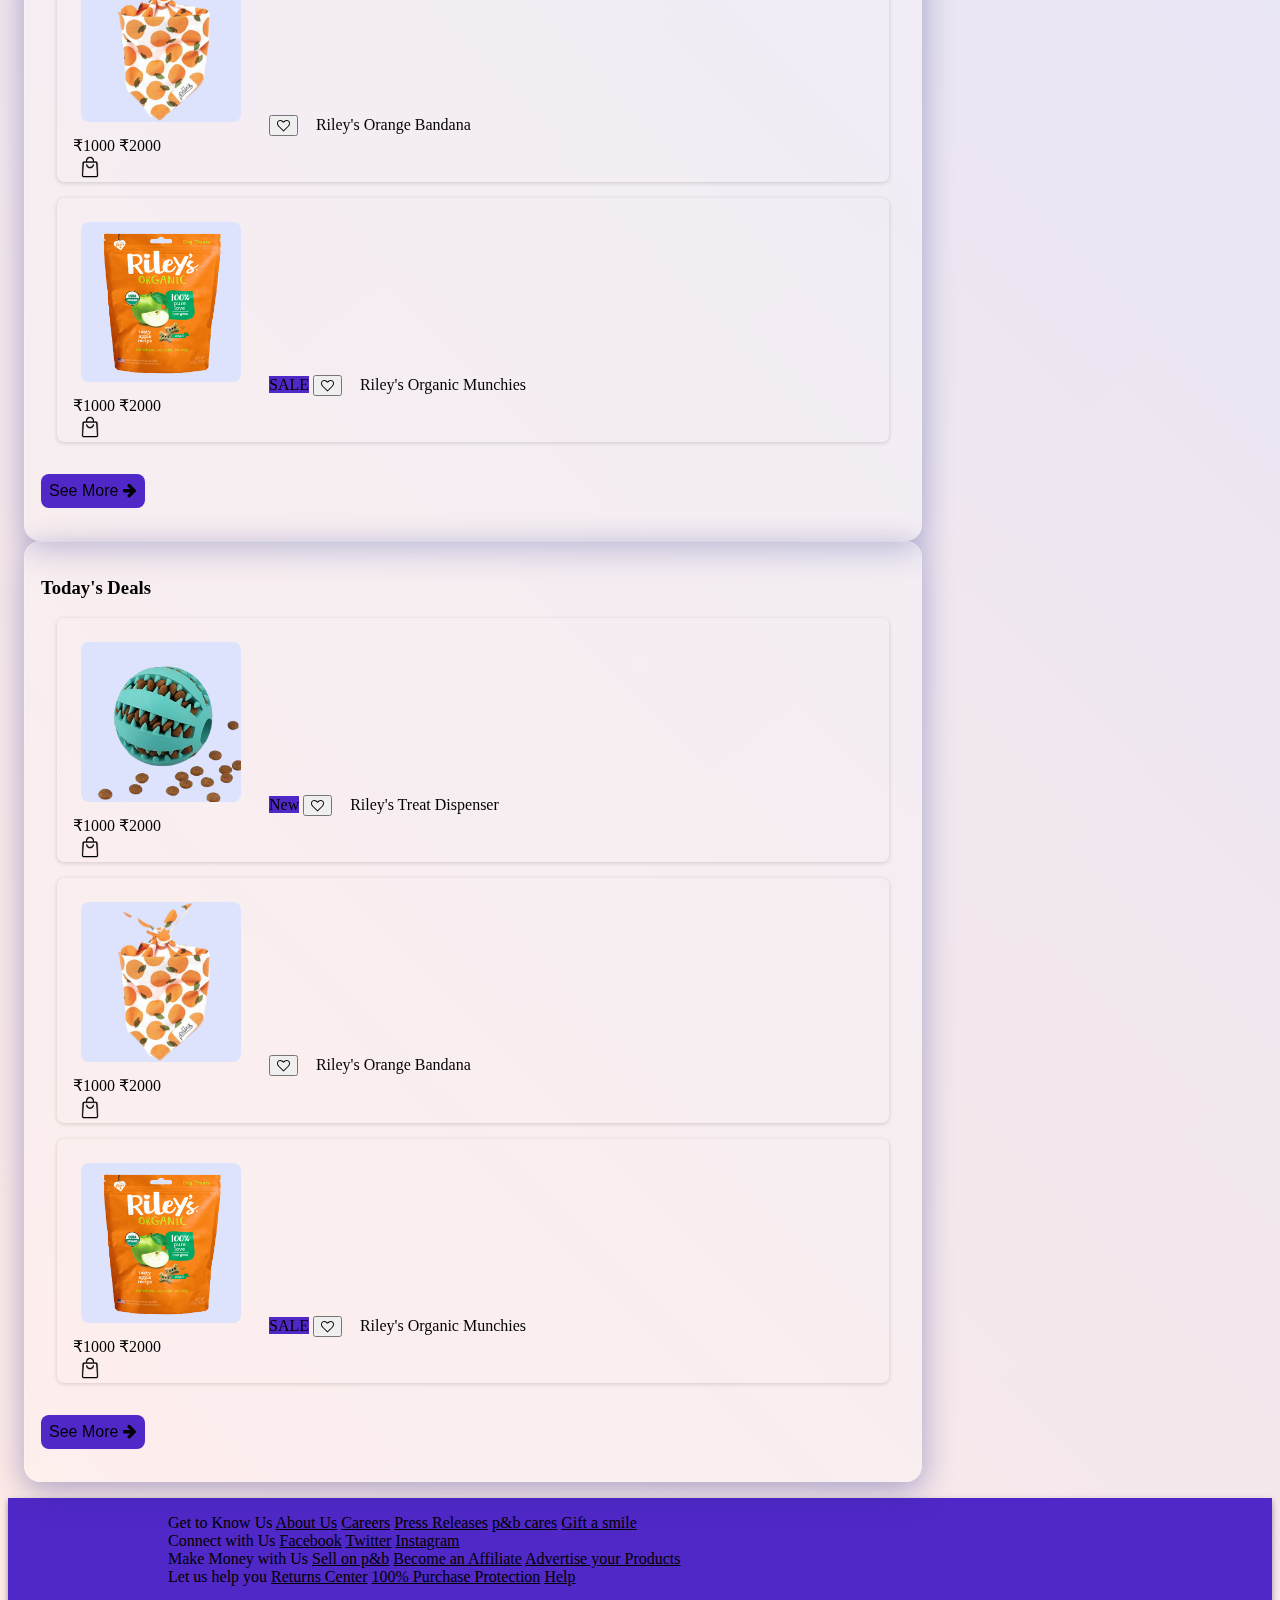
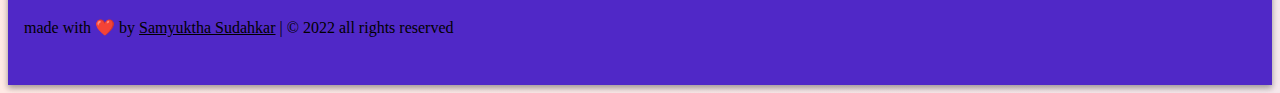
==== commit 13e01344: "refactor : added padding to product title" ====
--- a/index.html
+++ b/index.html
@@ -125,7 +125,7 @@
                         alt="product image">
                         <span class="card-badge">New</span>
                         <button class="card-like"><i class="fa fa-heart-o"></i></button>
-                        <span class="txt-center">Riley's Treat Dispenser</span>
+                        <span class="product-title">Riley's Treat Dispenser</span>
                         <div class="product-pricing">
                             <div class="flex-space-btwn flex-center">
                                 <div>
@@ -142,7 +142,7 @@
                         <img class="product-image-1" src="assets/images/dog-bandana.png"
                         alt="prodcut image">
                         <button class="card-like"><i class="fa fa-heart-o"></i></button>
-                        <span class="txt-center">Riley's Orange Bandana</span>
+                        <span class="product-title">Riley's Orange Bandana</span>
                         <div class="product-pricing">
                             <div class="flex-space-btwn flex-center">
                                 <div>
@@ -160,7 +160,7 @@
                         alt="product image">
                         <span class="card-badge">SALE</span>
                         <button class="card-like"><i class="fa fa-heart-o"></i></button>
-                        <span class="txt-center">Riley's Organic Munchies</span>
+                        <span class="product-title">Riley's Organic Munchies</span>
                         <div class="product-pricing">
                             <div class="flex-space-btwn flex-center">
                                 <div>
@@ -187,7 +187,7 @@
                     alt="prodcut image">
                     <span class="card-badge">New</span>
                     <button class="card-like"><i class="fa fa-heart-o"></i></button>
-                    <span class="txt-center">Riley's Treat Dispenser</span>
+                    <span class="product-title">Riley's Treat Dispenser</span>
                     <div class="product-pricing">
                         <div class="flex-space-btwn flex-center">
                             <div>
@@ -203,7 +203,7 @@
                     <img class="product-image-1" src="assets/images/dog-bandana.png"
                     alt="prodcut image">
                     <button class="card-like"><i class="fa fa-heart-o"></i></button>
-                    <span class="txt-center">Riley's Orange Bandana</span>
+                    <span class="product-title">Riley's Orange Bandana</span>
                     <div class="product-pricing">
                         <div class="flex-space-btwn flex-center">
                             <div>
@@ -221,7 +221,7 @@
                     alt="product image">
                     <span class="card-badge">SALE</span>
                     <button class="card-like"><i class="fa fa-heart-o"></i></button>
-                    <span class="txt-center">Riley's Organic Munchies</span>
+                    <span class="product-title">Riley's Organic Munchies</span>
                     <div class="product-pricing">
                         <div class="flex-space-btwn flex-center">
                             <div>
